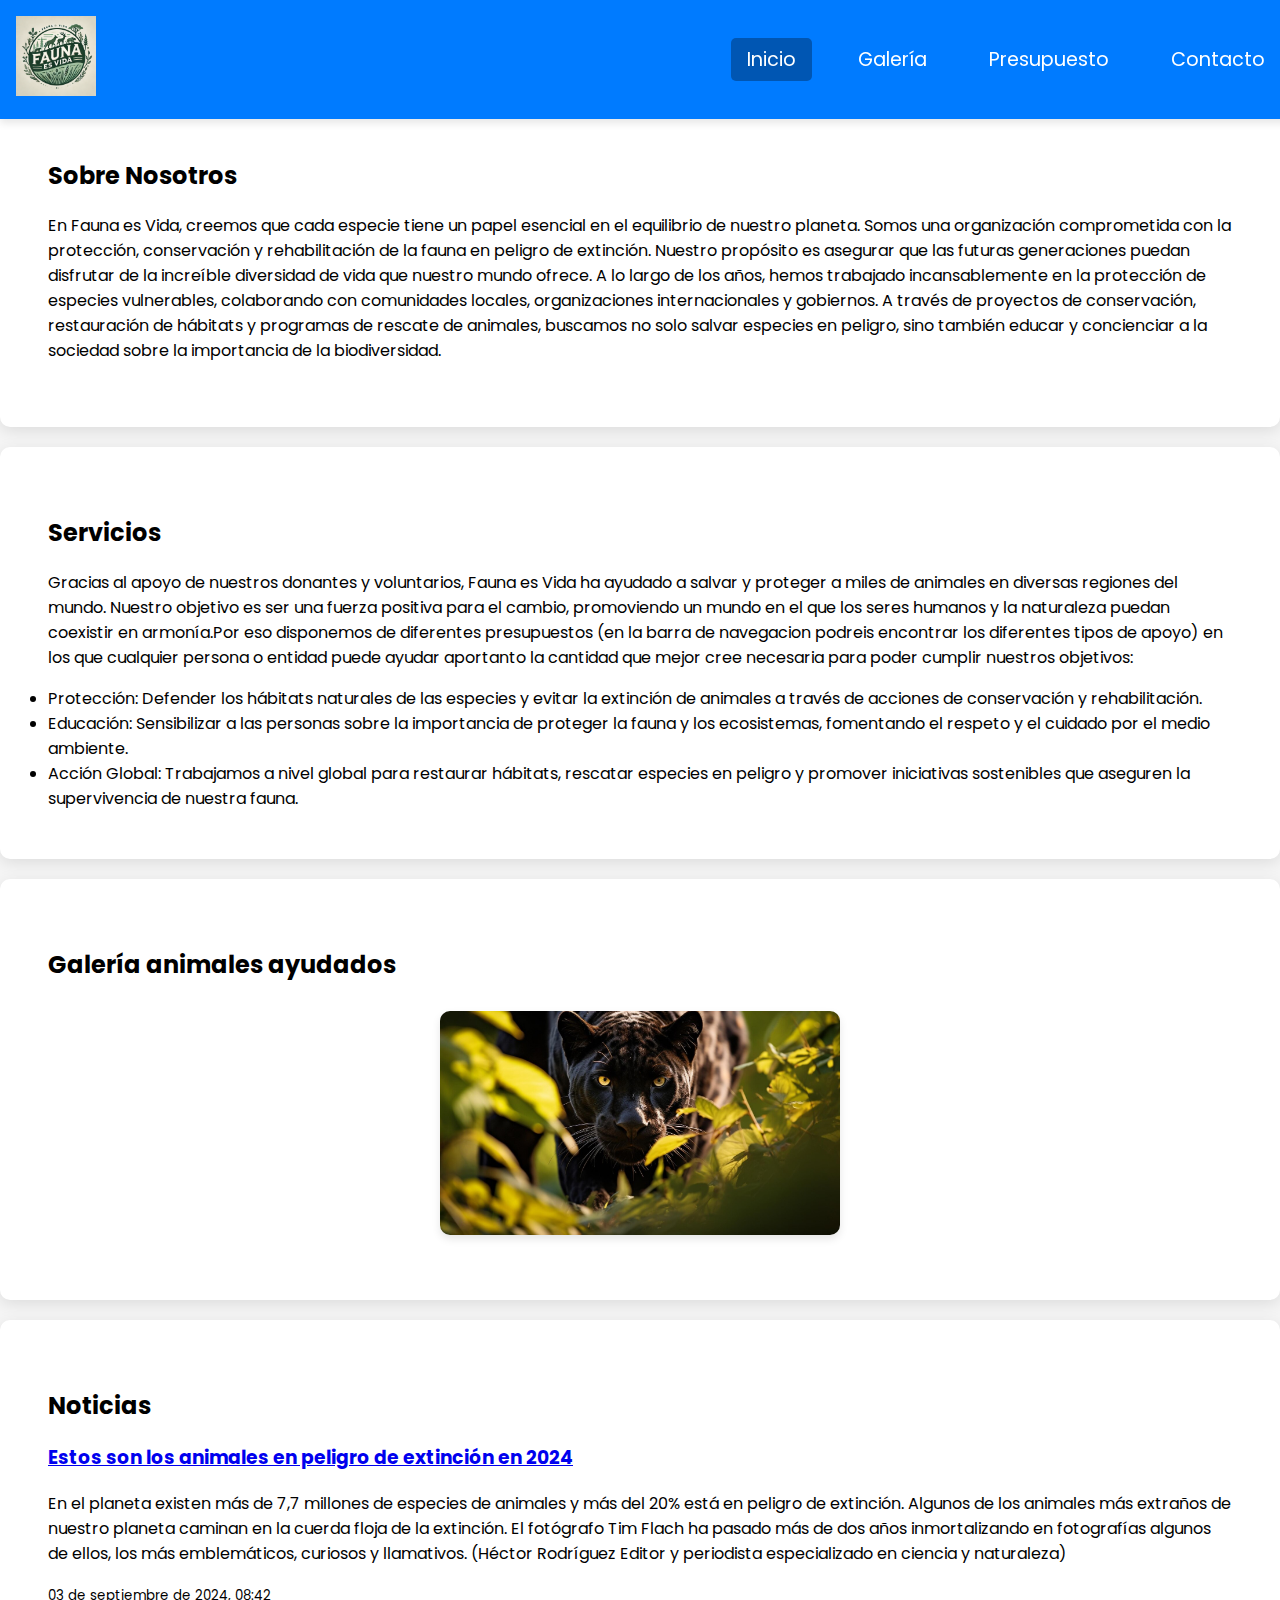
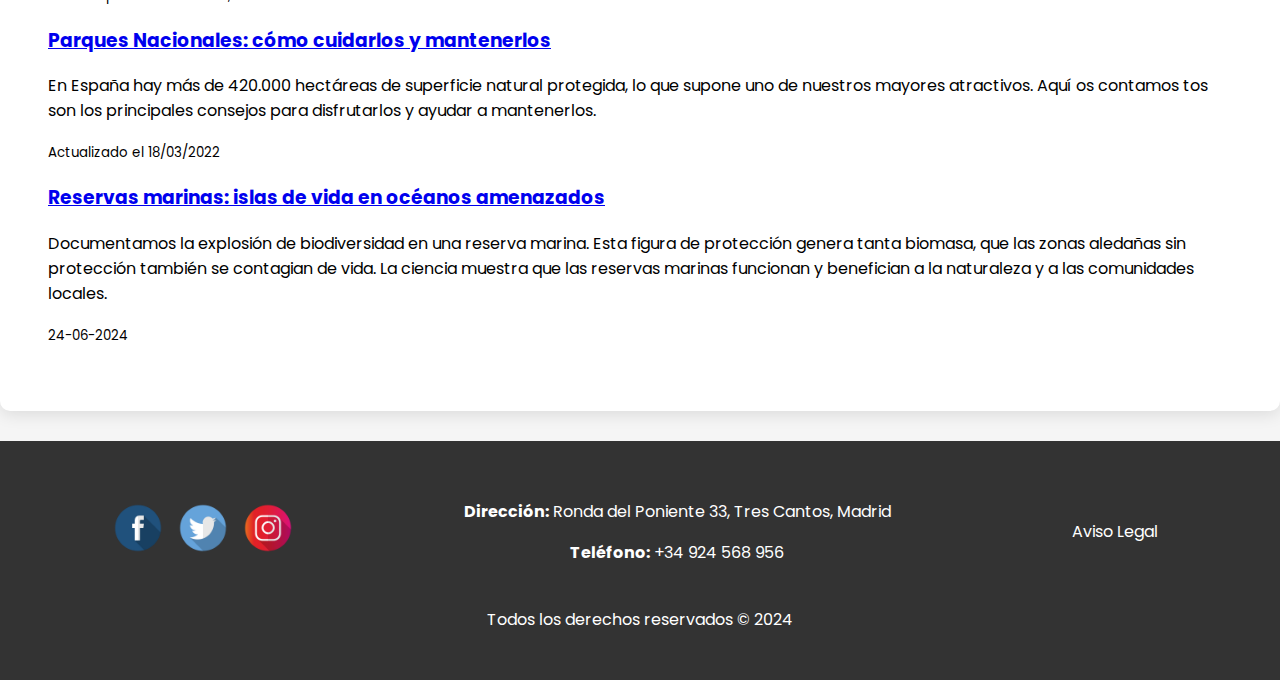
==== index.html @ c9fcdf48 "Add files via upload" ====
<!DOCTYPE html>
<html lang="es">
<head>
    <meta charset="UTF-8">
    <meta name="viewport" content="width=device-width, initial-scale=1.0">
    <title>Mi Sitio Web - Inicio</title>
    <link rel="stylesheet" href="https://fonts.googleapis.com/css2?family=Poppins:wght@300;400;600&display=swap">
    <link rel="stylesheet" href="css/estilo.css">
</head>
<body>
    <header>
        <nav>
            <!-- Logo añadido -->
            <a href="index.html">
                <img src="images/logo.png" alt="Logo Fauna es Vida" class="nav-logo"> <!-- Asegúrate de que la ruta sea correcta -->
            </a>
            <ul class="nav-menu">
                <li><a href="index.html" class="active">Inicio</a></li>
                <li><a href="views/galeria.html">Galería</a></li>
                <li><a href="views/presupuesto.html">Presupuesto</a></li>
                <li><a href="views/contacto.html">Contacto</a></li>
            </ul>
        </nav>
    </header>

    <section id="about">
        <h2>Sobre Nosotros</h2>
        <p>En Fauna es Vida, creemos que cada especie tiene un papel esencial en el equilibrio de nuestro planeta. Somos una organización comprometida con la protección, conservación y rehabilitación de la fauna en peligro de extinción. Nuestro propósito es asegurar que las futuras generaciones puedan disfrutar de la increíble diversidad de vida que nuestro mundo ofrece.

            A lo largo de los años, hemos trabajado incansablemente en la protección de especies vulnerables, colaborando con comunidades locales, organizaciones internacionales y gobiernos. A través de proyectos de conservación, restauración de hábitats y programas de rescate de animales, buscamos no solo salvar especies en peligro, sino también educar y concienciar a la sociedad sobre la importancia de la biodiversidad.</p>
    </section>

    <section id="services">
        <h2>Servicios</h2>
            <p>Gracias al apoyo de nuestros donantes y voluntarios, Fauna es Vida ha ayudado a salvar y proteger a miles de animales en diversas regiones del mundo.
                Nuestro objetivo es ser una fuerza positiva para el cambio, promoviendo un mundo en el que los seres humanos y la naturaleza puedan coexistir en armonía.Por eso disponemos de diferentes presupuestos (en la barra de navegacion podreis encontrar los diferentes tipos de apoyo) en los que cualquier persona o entidad puede ayudar aportanto la cantidad que mejor cree necesaria para poder cumplir nuestros objetivos:</p>
                <li>Protección: Defender los hábitats naturales de las especies y evitar la extinción de animales a través de acciones de conservación y rehabilitación.
                </li>
                <li>Educación: Sensibilizar a las personas sobre la importancia de proteger la fauna y los ecosistemas, fomentando el respeto y el cuidado por el medio ambiente.</li>
                <li>Acción Global: Trabajamos a nivel global para restaurar hábitats, rescatar especies en peligro y promover iniciativas sostenibles que aseguren la supervivencia de nuestra fauna.
                </li>
    </section>

    <section id="gallery">
        <h2>Galería animales ayudados</h2>
        <div class="gallery-images">
            <a href="views/galeria.html">
                <img src="images/panteraaa.jpg" alt="Tigre">
            </a>
        </div>
    </section>

    <section id="news">
        <h2>Noticias</h2>
        <div id="news-content"></div>
    </section>

    <!-- Footer -->
    <footer>
        <div class="footer-content">
            <div class="social-icons">
                <a href="https://www.facebook.com" target="_blank">
                    <img src="../images/facebook-icon.png" alt="Facebook" class="social-icon">
                </a>
                <a href="https://www.twitter.com" target="_blank">
                    <img src="../images/twitter-icon.png" alt="Twitter" class="social-icon">
                </a>
                <a href="https://www.instagram.com" target="_blank">
                    <img src="../images/instagram-icon.png" alt="Instagram" class="social-icon">
                </a>
            </div>
            <div class="company-info">
                <p><strong>Dirección:</strong> Ronda del Poniente 33, Tres Cantos, Madrid</p>
                <p><strong>Teléfono:</strong> +34 924 568 956</p>
            </div>
            <div class="legal-info">
                <p><a href="views/aviso_legal.html">Aviso Legal</a></p> <!-- Asegúrate de que la ruta sea correcta -->
            </div>
        </div>
        <p>Todos los derechos reservados &copy; 2024</p>
    </footer>

    <script>
        fetch('js/noticias.json')
            .then(response => response.json())
            .then(data => {
                const newsContainer = document.getElementById('news-content');
                data.noticias.forEach(noticia => {
                    const newsItem = document.createElement('div');
                    newsItem.classList.add('news-item');
                    newsItem.innerHTML = `
                        <h3><a href="${noticia.url}" target="_blank">${noticia.titulo}</a></h3>
                        <p>${noticia.descripcion}</p>
                        <p><small>${noticia.fecha}</small></p>
                    `;
                    newsContainer.appendChild(newsItem);
                });
            });
    </script>
</body>
</html>
---- css/estilo.css ----
/* Fuente principal */
body {
    font-family: 'Poppins', sans-serif;
    margin: 0;
    padding: 0;
    background-color: #f5f5f5;
}

/* Barra de navegación fija */
nav {
    background-color: #007BFF;
    padding: 1rem;
    position: fixed;
    top: 0;
    width: 100%;
    z-index: 1000;
    box-shadow: 0 4px 8px rgba(0, 0, 0, 0.1);
    display: flex; /* Asegura que los elementos dentro del nav se alineen horizontalmente */
    justify-content: space-between; /* Logo en la izquierda, menú a la derecha */
    align-items: center; /* Centra verticalmente los elementos dentro del nav */
}

body {
    padding-top: 70px;
}

/* Estilos para el logo en la barra de navegación */
.nav-logo {
    width: 80px; /* Tamaño del logo */
    height: auto;
    margin-right: 20px;
}

/* Menú de navegación */
.nav-menu {
    display: flex;
    justify-content: center;
    list-style: none;
    margin: 0;
    padding: 0;
}

.nav-menu li {
    margin: 0 15px;
}

.nav-menu li a {
    color: white;
    text-decoration: none;
    font-size: 1.2rem;
    padding: 0.5rem 1rem;
    border-radius: 5px;
    transition: background-color 0.3s ease, color 0.3s ease, box-shadow 0.3s ease;
}

.nav-menu li a.active {
    background-color: #0056b3;
    border-radius: 5px;
}

.nav-menu li a:hover {
    background-color: #0056b3;
    border-radius: 5px;
    box-shadow: 0 4px 8px rgba(0, 0, 0, 0.2);
    color: white;
}

/* Galería de imágenes en index.html */
.gallery-images img {
    width: 100%;
    max-width: 400px; /* Ajusta el ancho máximo */
    height: auto;
    border-radius: 10px;
    object-fit: cover; /* Mantiene la proporción de la imagen */
    box-shadow: 0 4px 8px rgba(0, 0, 0, 0.1);
    transition: transform 0.2s ease;
}

/* Efecto hover para las imágenes de la galería en index.html */
.gallery-images a:hover img {
    transform: scale(1.05); /* Añade un efecto de zoom al pasar el ratón */
    box-shadow: 0 8px 16px rgba(0, 0, 0, 0.2);
}

/* Galería de imágenes en galeria.html */
.gallery-images {
    display: flex;
    justify-content: space-around;
    flex-wrap: wrap;
}

.gallery-images a {
    margin: 10px;
    transition: transform 0.2s ease;
}

.gallery-img {
    width: 100%;
    max-width: 250px; /* Ajusta el ancho máximo */
    height: auto;
    border-radius: 10px;
    box-shadow: 0 4px 8px rgba(0, 0, 0, 0.2);
}

.gallery-images a:hover .gallery-img {
    transform: scale(1.05);
    box-shadow: 0 8px 16px rgba(0, 0, 0, 0.3);
}

/* Secciones */
section {
    padding: 3rem;
    margin: 20px auto;
    max-width: 1200px;
    background-color: white;
    border-radius: 10px;
    box-shadow: 0 4px 16px rgba(0, 0, 0, 0.1);
}

/* Formularios en presupuesto.html */
.presupuesto-form {
    display: flex;
    flex-direction: column;
    gap: 1.5rem;
}

fieldset {
    padding: 1.5rem;
    border: none;
    border-radius: 5px;
    margin-bottom: 1.5rem;
}

legend {
    font-size: 1.2rem;
    font-weight: 600;
    color: #333;
}

label {
    font-weight: bold;
    display: block;
    margin-bottom: 0.5rem;
}

input[type="text"],
input[type="email"],
input[type="number"],
select {
    width: 100%;
    padding: 0.75rem;
    border-radius: 5px;
    border: 1px solid #ccc;
    margin-bottom: 1.5rem;
    font-size: 1rem;
}

input[type="checkbox"] {
    margin-right: 10px;
}

button {
    background-color: #007BFF;
    color: white;
    padding: 0.75rem;
    border: none;
    border-radius: 5px;
    font-size: 1rem;
    cursor: pointer;
    transition: background-color 0.3s ease;
}

button:hover {
    background-color: #0056b3;
}

/* Pie de página */
footer {
    background-color: #333;
    color: white;
    text-align: center;
    padding: 2rem;
    margin-top: 30px;
}

.footer-content {
    display: flex;
    justify-content: space-around;
    align-items: center;
    flex-wrap: wrap;
    margin-bottom: 1rem;
}

.footer-content .social-icons {
    display: flex;
    justify-content: center;
    gap: 15px;
}

.footer-content .social-icon {
    width: 50px;
    height: auto;
    transition: transform 0.3s ease;
}

.footer-content .social-icon:hover {
    transform: scale(1.1);
}

.footer-content .company-info, .footer-content .legal-info {
    margin: 10px;
}

footer a {
    color: white;
    text-decoration: none;
    transition: color 0.3s ease;
}

footer a:hover {
    color: #007BFF;
}

/* Responsivo */
@media (max-width: 768px) {
    .nav-menu {
        flex-direction: column;
        align-items: center;
    }

    .footer-content {
        flex-direction: column;
        text-align: center;
    }
}
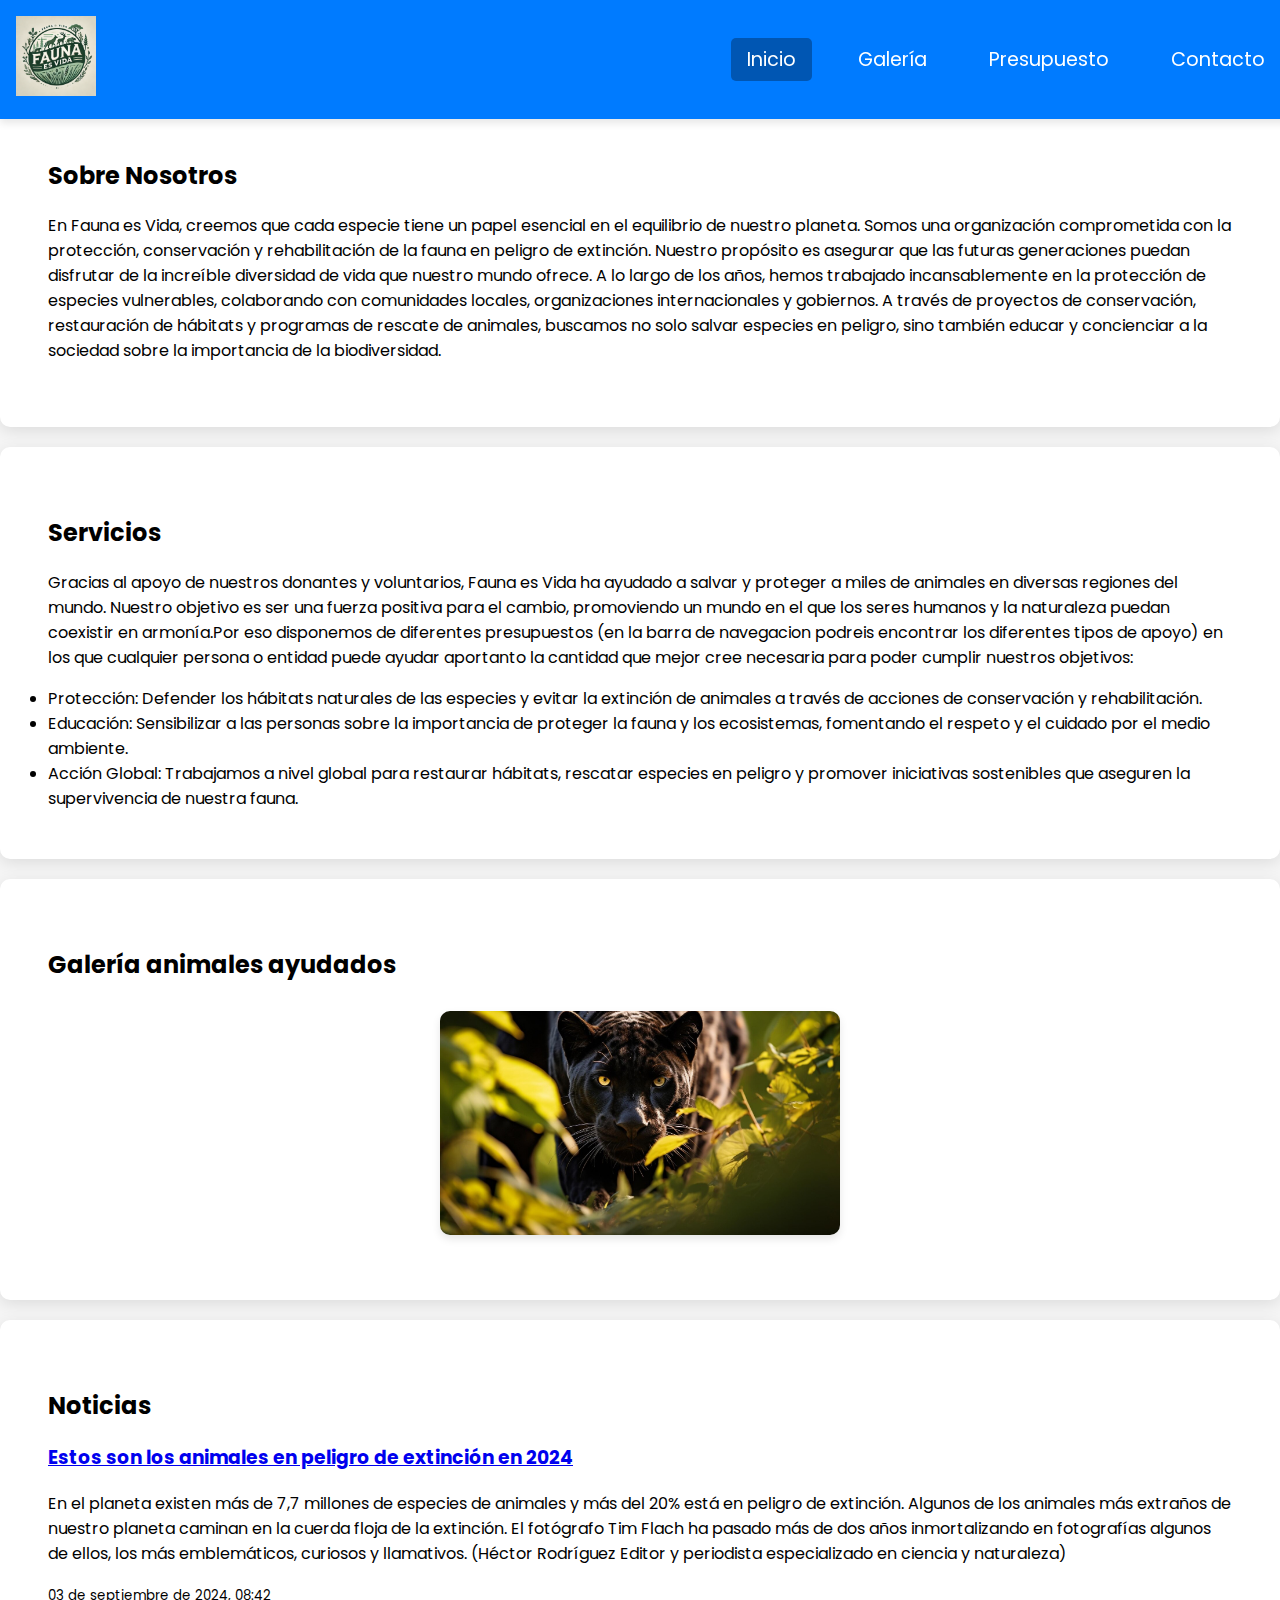
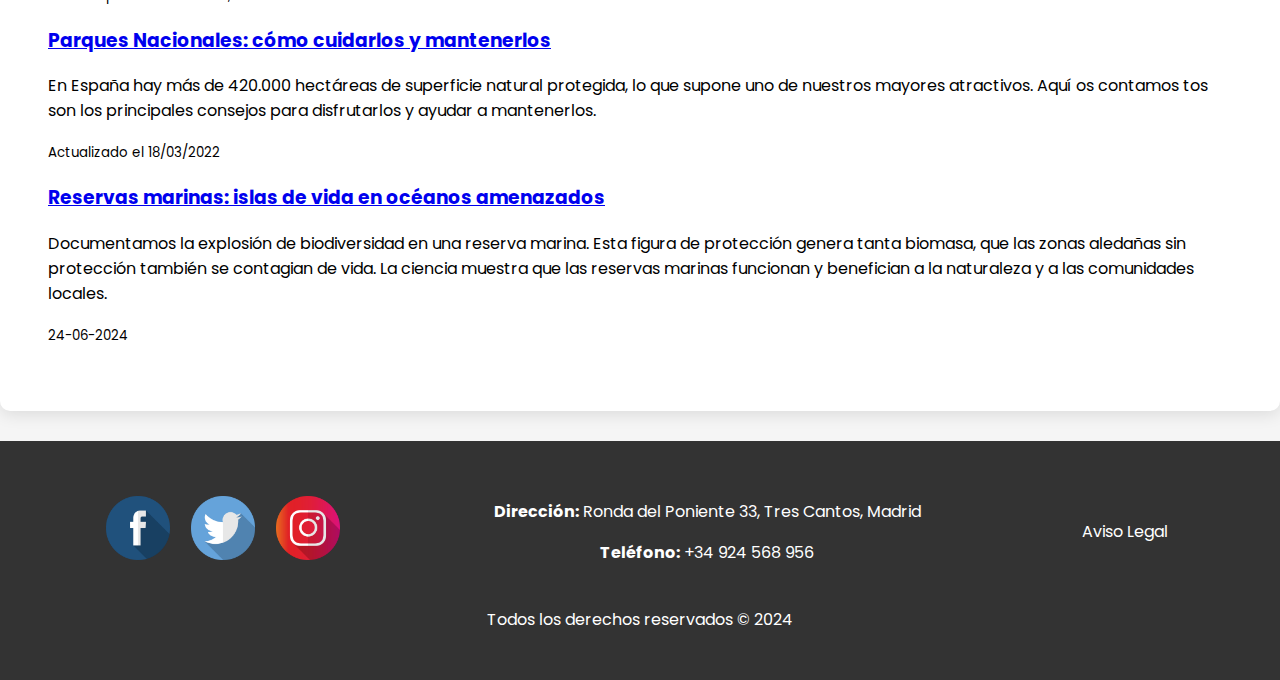
==== commit 83eae678: "Update index.html" ====
--- a/index.html
+++ b/index.html
@@ -55,18 +55,17 @@
         <div id="news-content"></div>
     </section>
 
-    <!-- Footer -->
     <footer>
         <div class="footer-content">
             <div class="social-icons">
                 <a href="https://www.facebook.com" target="_blank">
-                    <img src="../images/facebook-icon.png" alt="Facebook" class="social-icon">
+                    <img src="images/facebook-icon.png" alt="Facebook" class="social-icon">
                 </a>
                 <a href="https://www.twitter.com" target="_blank">
-                    <img src="../images/twitter-icon.png" alt="Twitter" class="social-icon">
+                    <img src="images/twitter-icon.png" alt="Twitter" class="social-icon">
                 </a>
                 <a href="https://www.instagram.com" target="_blank">
-                    <img src="../images/instagram-icon.png" alt="Instagram" class="social-icon">
+                    <img src="images/instagram-icon.png" alt="Instagram" class="social-icon">
                 </a>
             </div>
             <div class="company-info">
@@ -74,7 +73,7 @@
                 <p><strong>Teléfono:</strong> +34 924 568 956</p>
             </div>
             <div class="legal-info">
-                <p><a href="views/aviso_legal.html">Aviso Legal</a></p> <!-- Asegúrate de que la ruta sea correcta -->
+                <p><a href="views/aviso_legal.html">Aviso Legal</a></p>
             </div>
         </div>
         <p>Todos los derechos reservados &copy; 2024</p>
@@ -98,4 +97,4 @@
             });
     </script>
 </body>
-</html>+</html>
--- a/css/estilo.css
+++ b/css/estilo.css
@@ -198,7 +198,7 @@
 }
 
 .footer-content .social-icon {
-    width: 50px;
+    width: 70px;
     height: auto;
     transition: transform 0.3s ease;
 }
@@ -232,4 +232,4 @@
         flex-direction: column;
         text-align: center;
     }
-}+}
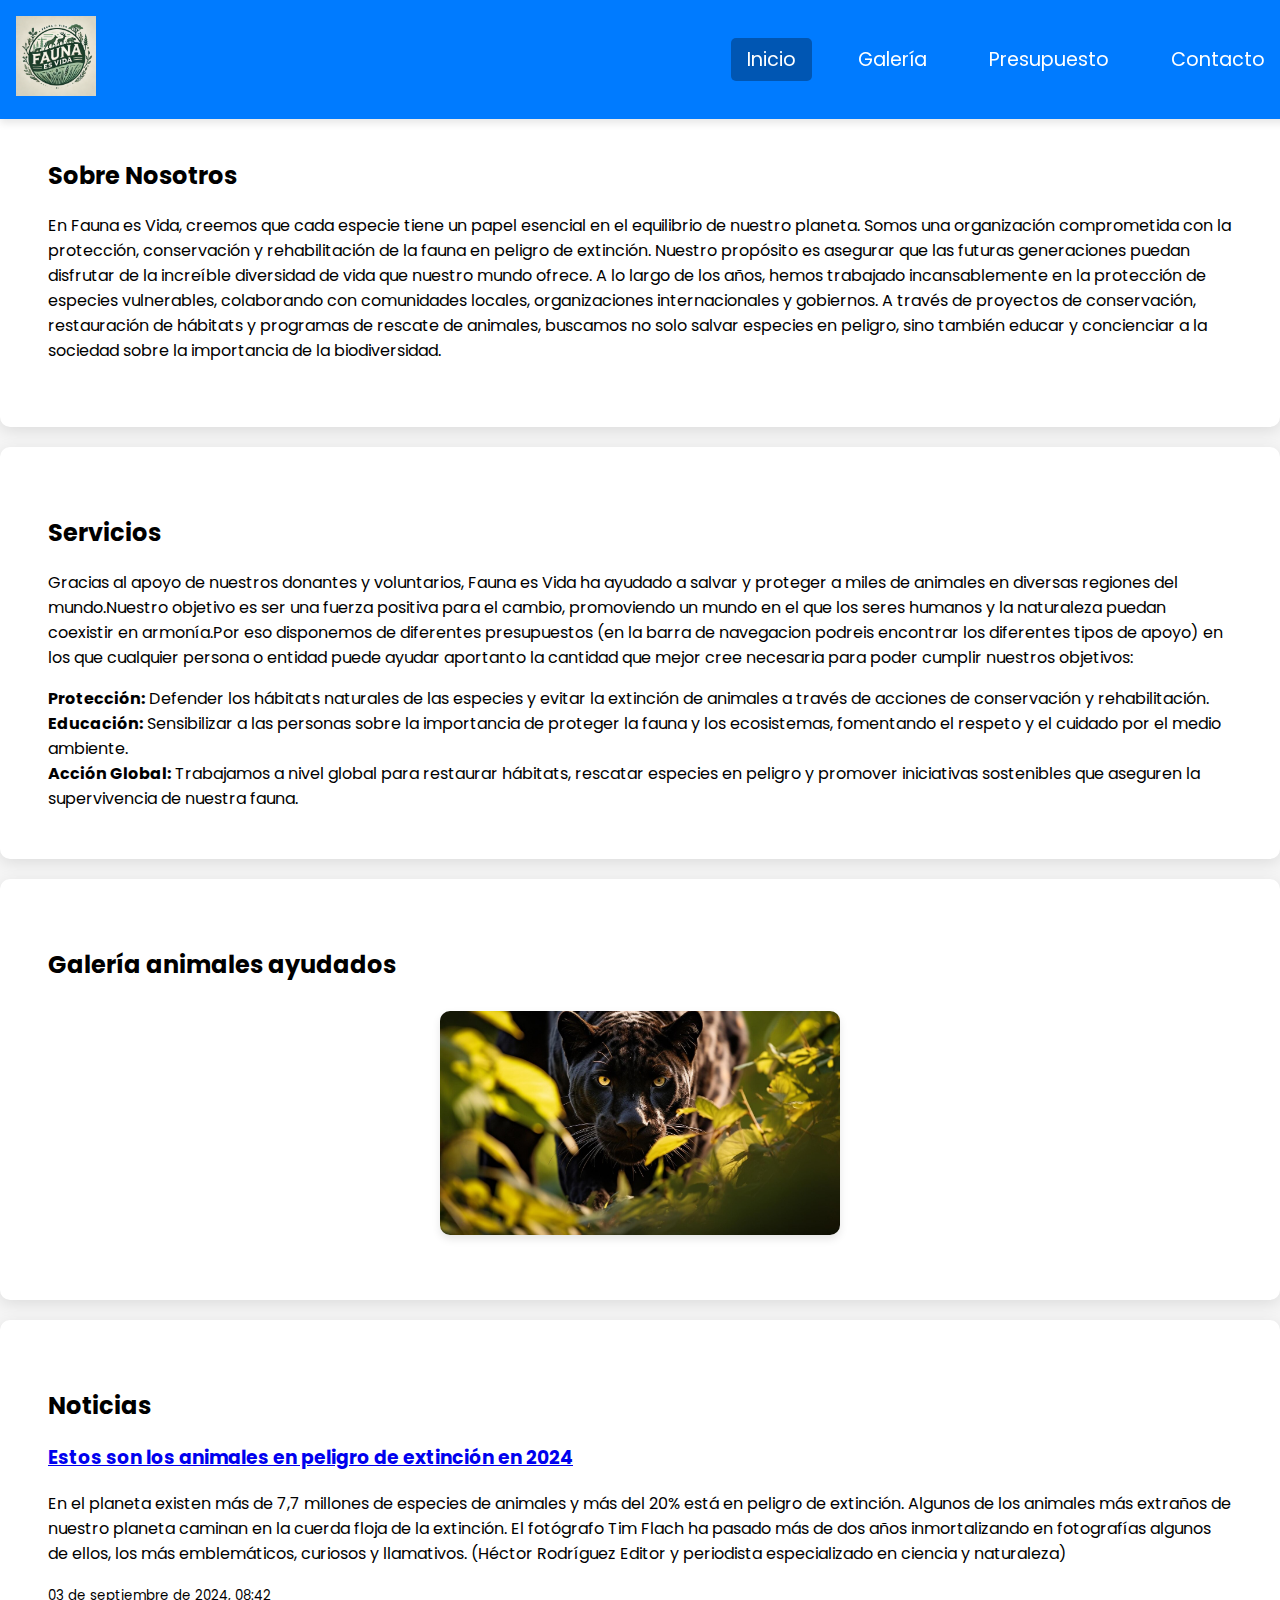
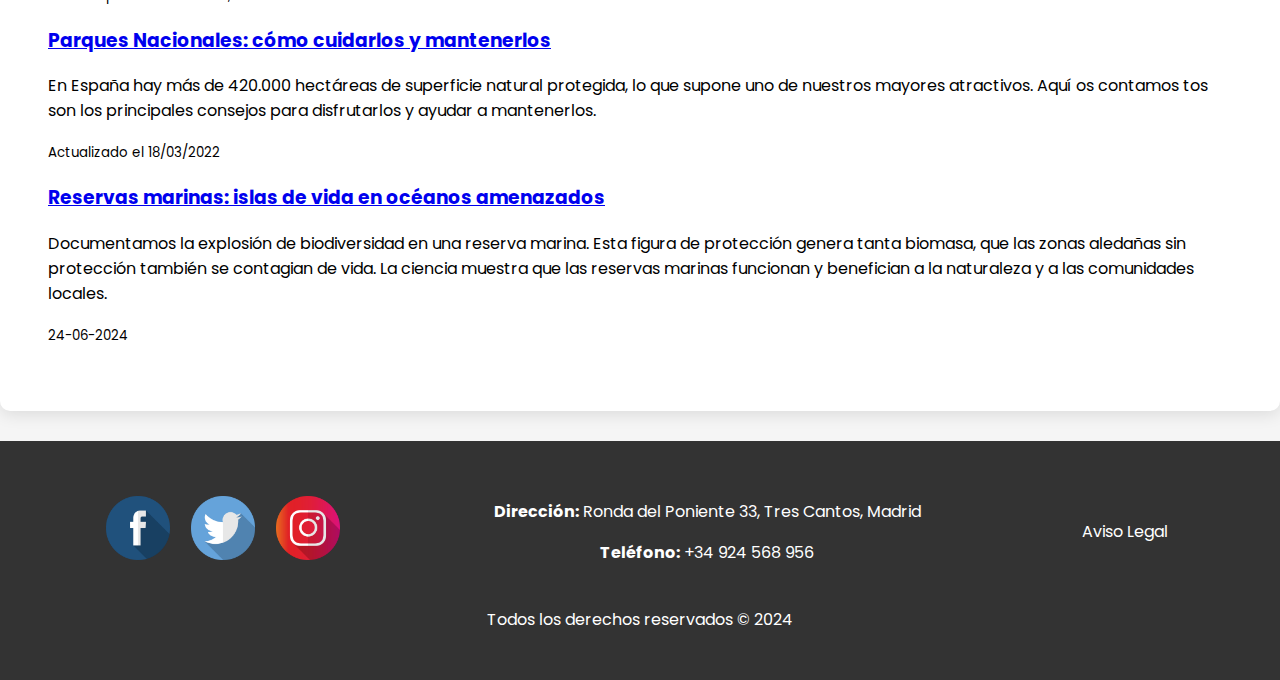
==== commit 6c7b69c5: "Update index.html" ====
--- a/index.html
+++ b/index.html
@@ -32,13 +32,16 @@
 
     <section id="services">
         <h2>Servicios</h2>
-            <p>Gracias al apoyo de nuestros donantes y voluntarios, Fauna es Vida ha ayudado a salvar y proteger a miles de animales en diversas regiones del mundo.
-                Nuestro objetivo es ser una fuerza positiva para el cambio, promoviendo un mundo en el que los seres humanos y la naturaleza puedan coexistir en armonía.Por eso disponemos de diferentes presupuestos (en la barra de navegacion podreis encontrar los diferentes tipos de apoyo) en los que cualquier persona o entidad puede ayudar aportanto la cantidad que mejor cree necesaria para poder cumplir nuestros objetivos:</p>
-                <li>Protección: Defender los hábitats naturales de las especies y evitar la extinción de animales a través de acciones de conservación y rehabilitación.
-                </li>
-                <li>Educación: Sensibilizar a las personas sobre la importancia de proteger la fauna y los ecosistemas, fomentando el respeto y el cuidado por el medio ambiente.</li>
-                <li>Acción Global: Trabajamos a nivel global para restaurar hábitats, rescatar especies en peligro y promover iniciativas sostenibles que aseguren la supervivencia de nuestra fauna.
-                </li>
+            <p>Gracias al apoyo de nuestros donantes y voluntarios, Fauna es Vida ha ayudado a salvar y proteger a miles de animales en diversas regiones del mundo.Nuestro objetivo es ser una fuerza positiva para el cambio, promoviendo un mundo en el que los seres humanos y la naturaleza puedan coexistir en armonía.Por eso disponemos de diferentes presupuestos (en la barra de navegacion podreis encontrar los diferentes tipos de apoyo) en los que cualquier persona o entidad puede ayudar aportanto la cantidad que mejor cree necesaria para poder cumplir nuestros objetivos:</p>
+            <div class="service-item">
+                <strong>Protección:</strong> Defender los hábitats naturales de las especies y evitar la extinción de animales a través de acciones de conservación y rehabilitación.
+            </div>
+            <div class="service-item">
+                <strong>Educación:</strong> Sensibilizar a las personas sobre la importancia de proteger la fauna y los ecosistemas, fomentando el respeto y el cuidado por el medio ambiente.
+            </div>
+            <div class="service-item">
+                <strong>Acción Global:</strong> Trabajamos a nivel global para restaurar hábitats, rescatar especies en peligro y promover iniciativas sostenibles que aseguren la supervivencia de nuestra fauna.
+            </div>
     </section>
 
     <section id="gallery">
--- a/css/estilo.css
+++ b/css/estilo.css
@@ -214,7 +214,7 @@
 footer a {
     color: white;
     text-decoration: none;
-    transition: color 0.3s ease;
+    transition: color 0.1s ease;
 }
 
 footer a:hover {
